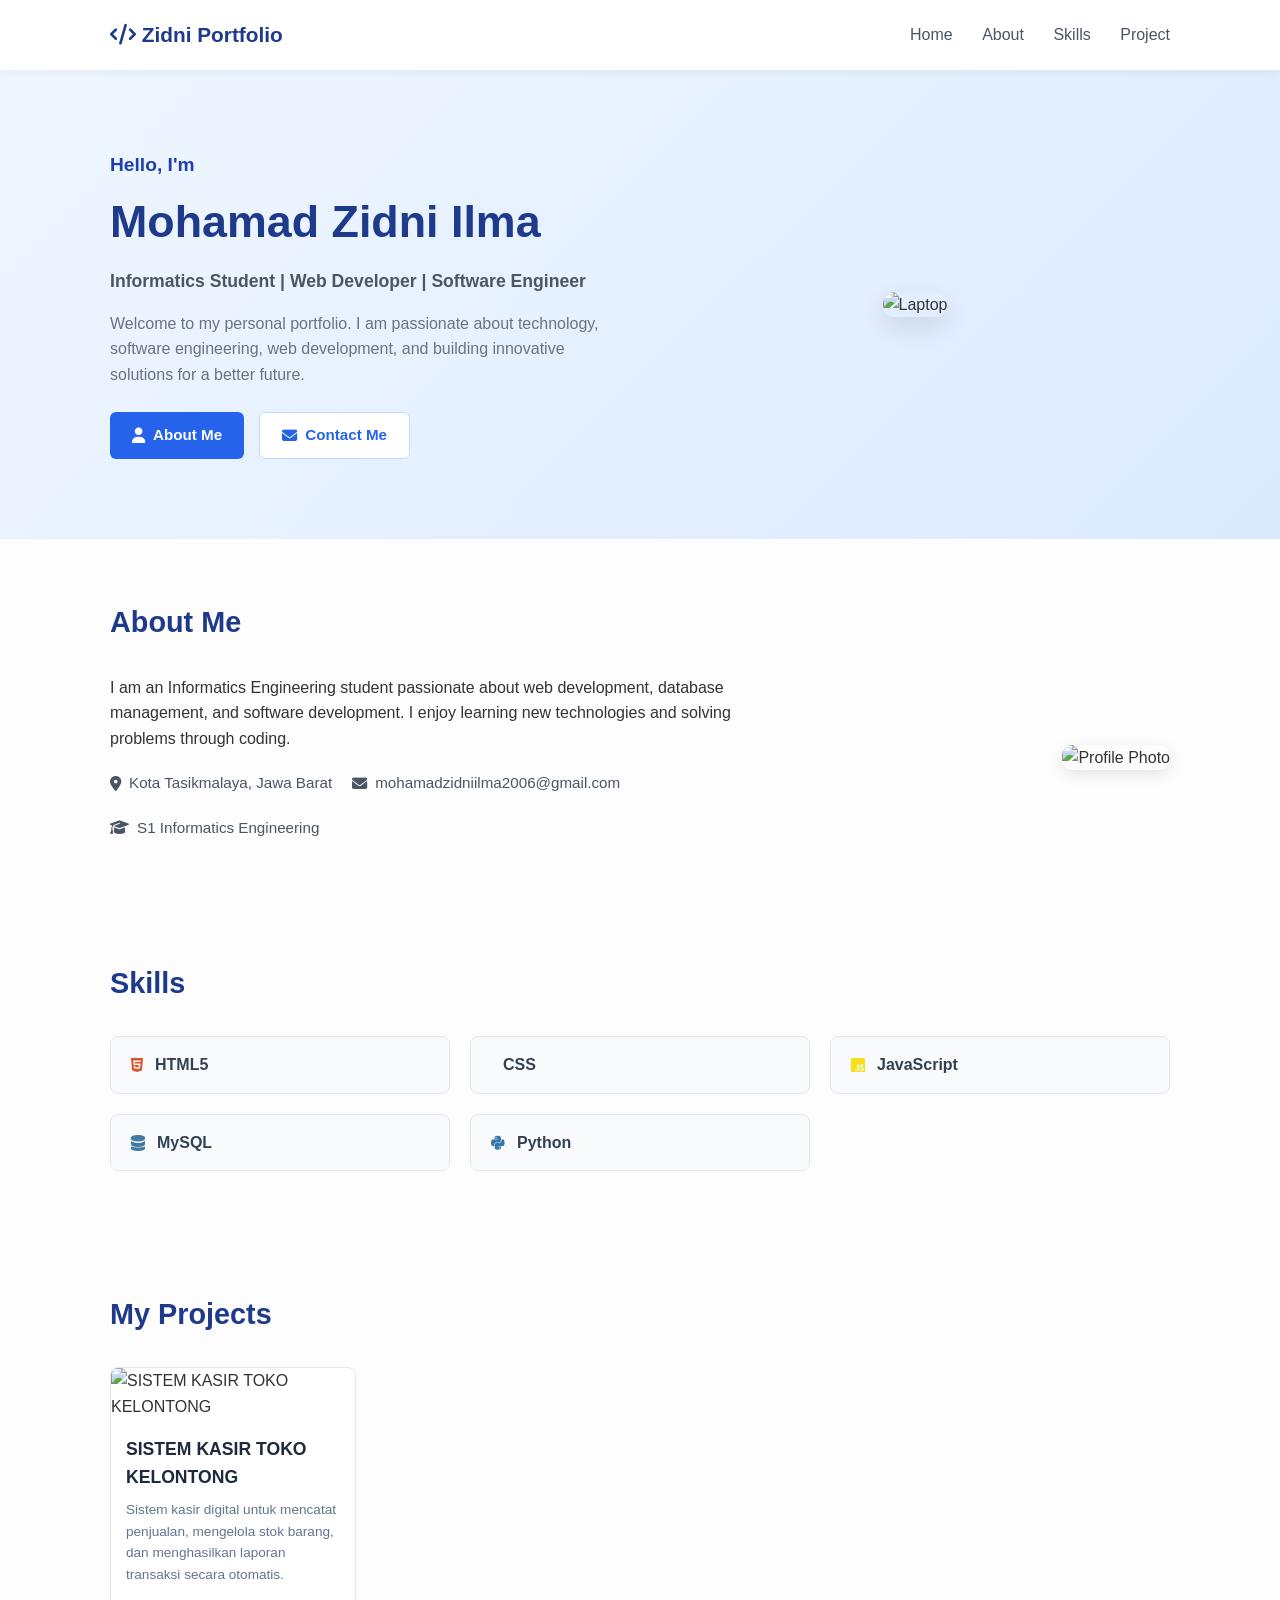
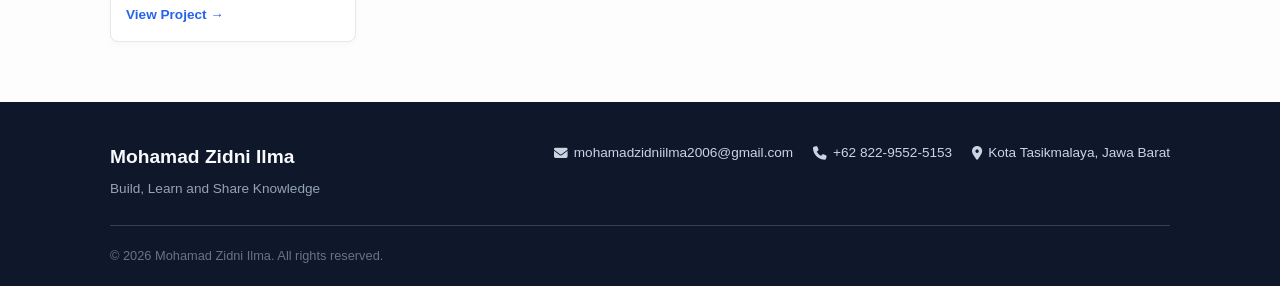
==== index.html @ e9b09fb3 "Rename portofolio.html to index.html" ====
<!DOCTYPE html>
<html lang="id">
<head>
    <meta charset="UTF-8">
    <meta name="viewport" content="width=device-width, initial-scale=1.0">
    <title>Portofolio - Mohamad Zidni Ilma</title>
    <link rel="stylesheet" href="style.css">
    <!-- FontAwesome untuk Icon -->
    <link rel="stylesheet" href="https://cdnjs.cloudflare.com/ajax/libs/font-awesome/6.5.1/css/all.min.css">
</head>
<body>

    <!-- Navigation Header -->
    <header id="zidni_header">
        <div class="zidni_container zidni_nav_wrapper">
            <div class="zidni_logo">
                <i class="fa-solid fa-code"></i> <span>Zidni Portfolio</span>
            </div>
            <nav class="zidni_nav_links">
                <a href="#zidni_hero">Home</a>
                <a href="#zidni_about">About</a>
                <a href="#zidni_skills">Skills</a>
                <a href="#zidni_projects">Project</a>
            </nav>
        </div>
    </header>

    <!-- Hero Section -->
    <section id="zidni_hero">
        <div class="zidni_container zidni_hero_content">
            <div class="zidni_hero_text">
                <p class="zidni_greeting">Hello, I'm</p>
                <h1 class="zidni_name">Mohamad Zidni Ilma</h1>
                <p class="zidni_subtitle">Informatics Student | Web Developer | Software Engineer</p>
                <p class="zidni_description">
                    Welcome to my personal portfolio. I am passionate about technology, software engineering, web development, and building innovative solutions for a better future.
                </p>
                <div class="zidni_hero_buttons">
                    <a href="#zidni_about" class="zidni_btn zidni_btn_primary"><i class="fa-solid fa-user"></i> About Me</a>
                    <a href="#zidni_contact" class="zidni_btn zidni_btn_secondary"><i class="fa-solid fa-envelope"></i> Contact Me</a>
                </div>
            </div>
            <div class="zidni_hero_image">
                <img src="image/laptop 1.jpg" alt="Laptop">
            </div>
        </div>
    </section>

    <!-- About Me Section -->
    <section id="zidni_about">
        <div class="zidni_container">
            <h2 class="zidni_section_title">About Me</h2>
            <div class="zidni_about_grid">
                <div class="zidni_about_text">
                    <p>
                        I am an Informatics Engineering student passionate about web development, database management, and software development. I enjoy learning new technologies and solving problems through coding.
                    <div class="zidni_info_list">
                        <div class="zidni_info_item">
                            <i class="fa-solid fa-location-dot"></i>Kota Tasikmalaya, Jawa Barat
                        </div>
                        <div class="zidni_info_item">
                            <i class="fa-solid fa-envelope"></i> mohamadzidniilma2006@gmail.com
                        </div>
                        <div class="zidni_info_item">
                            <i class="fa-solid fa-graduation-cap"></i> S1 Informatics Engineering
                        </div>
                    </div>
                </div>
                <div class="zidni_about_image">
                    <img src="image/foto.jpeg" alt="Profile Photo">
                </div>
            </div>
        </div>
    </section>

    <!-- Skills Section -->
    <section id="zidni_skills">
        <div class="zidni_container">
            <h2 class="zidni_section_title">Skills</h2>
            <div class="zidni_skills_grid">
                <div class="zidni_skill_card"><i class="fa-brands fa-html5" style="color: #E34F26;"></i> HTML5</div>
                <div class="zidni_skill_card"><i class="fa-brands fa-css-alt" style="color: #1572B6;"></i> CSS</div>
                <div class="zidni_skill_card"><i class="fa-brands fa-js" style="color: #F7DF1E;"></i> JavaScript</div>
                <div class="zidni_skill_card"><i class="fa-solid fa-database" style="color: #4479A1;"></i> MySQL</div>
                <div class="zidni_skill_card"><i class="fa-brands fa-python" style="color: #3776AB;"></i> Python</div>
            </div>
        </div>
    </section>

    <!-- Projects Section -->
    <section id="zidni_projects">
        <div class="zidni_container">
            <h2 class="zidni_section_title">My Projects</h2>
            <div class="zidni_projects_grid">

                <div class="zidni_project_card">
                    <img src="image/toko.jpeg" alt="SISTEM KASIR TOKO KELONTONG">
                    <div class="zidni_project_body">
                        <h3>SISTEM KASIR TOKO KELONTONG</h3>
                        <p>Sistem kasir digital untuk mencatat penjualan, mengelola stok barang, dan menghasilkan laporan transaksi secara otomatis.</p>
                        <a href="WarungPintar (1).html" class="zidni_project_link">View Project &rarr;</a>
                    </div>
                </div>
                
               
        </div>
    </section>

    <!-- Footer / Contact -->
    <footer id="zidni_contact">
        <div class="zidni_container">
            <div class="zidni_footer_info">
                <div class="zidni_footer_brand">
                    <h3>Mohamad Zidni Ilma </h3>
                    <p>Build, Learn and Share Knowledge</p>
                </div>
                <div class="zidni_footer_contacts">
                    <span><i class="fa-solid fa-envelope"></i> mohamadzidniilma2006@gmail.com</span>
                    <span><i class="fa-solid fa-phone"></i> +62 822-9552-5153</span>
                    <span><i class="fa-solid fa-location-dot"></i> Kota Tasikmalaya, Jawa Barat</span>
                </div>
            </div>
            <div class="zidni_copyright">
                &copy; 2026 Mohamad Zidni Ilma. All rights reserved.
            </div>
        </div>
    </footer>

</body>
</html>
---- style.css ----
/* Reset Basic */
* {
    margin: 0;
    padding: 0;
    box-sizing: border-box;
    font-family: 'Segoe UI', Tahoma, Geneva, Verdana, sans-serif;
}

body {
    color: #333;
    line-height: 1.6;
    background-color: #fdfdfd;
}

/* Global Container */
.zidni_container {
    max-width: 1100px;
    margin: 0 auto;
    padding: 0 20px;
}

/* Header & Nav */
#zidni_header {
    background-color: #ffffff;
    box-shadow: 0 2px 10px rgba(0, 0, 0, 0.05);
    position: sticky;
    top: 0;
    z-index: 100;
}

.zidni_nav_wrapper {
    display: flex;
    justify-content: space-between;
    align-items: center;
    height: 70px;
}

.zidni_logo {
    font-size: 1.3rem;
    font-weight: 700;
    color: #1e3a8a;
}

.zidni_nav_links a {
    margin-left: 25px;
    text-decoration: none;
    color: #4b5563;
    font-weight: 500;
    transition: color 0.3s;
}

.zidni_nav_links a:hover {
    color: #2563eb;
}

/* Hero Section */
#zidni_hero {
    background: linear-gradient(135deg, #eff6ff 0%, #dbeafe 100%);
    padding: 80px 0;
}

.zidni_hero_content {
    display: flex;
    align-items: center;
    justify-content: space-between;
    gap: 40px;
}

.zidni_hero_text {
    flex: 1;
}

.zidni_greeting {
    font-size: 1.2rem;
    color: #1e40af;
    font-weight: 600;
}

.zidni_name {
    font-size: 2.8rem;
    color: #1e3a8a;
    margin: 5px 0 10px 0;
}

.zidni_subtitle {
    font-size: 1.1rem;
    color: #4b5563;
    font-weight: 600;
    margin-bottom: 15px;
}

.zidni_description {
    color: #6b7280;
    margin-bottom: 25px;
    max-width: 500px;
}

.zidni_hero_buttons {
    display: flex;
    gap: 15px;
}

.zidni_btn {
    padding: 10px 22px;
    border-radius: 6px;
    text-decoration: none;
    font-weight: 600;
    font-size: 0.95rem;
    display: inline-flex;
    align-items: center;
    gap: 8px;
    transition: background-color 0.3s;
}

.zidni_btn_primary {
    background-color: #2563eb;
    color: #ffffff;
}

.zidni_btn_primary:hover {
    background-color: #1d4ed8;
}

.zidni_btn_secondary {
    background-color: #ffffff;
    color: #2563eb;
    border: 1px solid #bfdbfe;
}

.zidni_btn_secondary:hover {
    background-color: #f3f4f6;
}

.zidni_hero_image {
    flex: 1;
    display: flex;
    justify-content: center;
}

.zidni_hero_image img {
    max-width: 100%;
    border-radius: 12px;
    box-shadow: 0 10px 25px rgba(0,0,0,0.1);
}

/* Sections Common */
#zidni_about, #zidni_skills, #zidni_projects {
    padding: 60px 0;
}

.zidni_section_title {
    font-size: 1.8rem;
    color: #1e3a8a;
    margin-bottom: 30px;
}

/* About Section */
.zidni_about_grid {
    display: flex;
    align-items: center;
    justify-content: space-between;
    gap: 40px;
}

.zidni_about_text {
    flex: 2;
}

.zidni_about_image {
    flex: 1;
    text-align: right;
}

.zidni_about_image img {
    width: 230px;
    border-radius: 10px;
    box-shadow: 0 4px 15px rgba(0,0,0,0.1);
}

.zidni_info_list {
    margin-top: 20px;
    display: flex;
    flex-wrap: wrap;
    gap: 20px;
}

.zidni_info_item {
    font-size: 0.95rem;
    color: #4b5563;
    display: flex;
    align-items: center;
    gap: 8px;
}

/* Skills Section */
.zidni_skills_grid {
    display: grid;
    grid-template-columns: repeat(3, 1fr); /* Membuat pas 3 kolom per baris */
    gap: 20px;
}

.zidni_skill_card {
    background-color: #f8fafc;
    border: 1px solid #e2e8f0;
    padding: 15px 20px;
    border-radius: 8px;
    display: flex;
    align-items: center;
    gap: 12px;
    font-weight: 600;
    color: #334155;
}

.zidni_skill_icon {
    width: 28px;
    height: 28px;
    object-fit: contain;
}

/* Projects Section */
.zidni_projects_grid {
    display: grid;
    grid-template-columns: repeat(auto-fill, minmax(230px, 1fr));
    gap: 25px;
}

.zidni_project_card {
    background: #ffffff;
    border: 1px solid #e5e7eb;
    border-radius: 8px;
    overflow: hidden;
    box-shadow: 0 4px 6px rgba(0,0,0,0.02);
}

.zidni_project_card img {
    width: 100%;
    height: 140px;
    object-fit: cover;
}

.zidni_project_body {
    padding: 15px;
}

.zidni_project_body h3 {
    font-size: 1.1rem;
    color: #1e293b;
    margin-bottom: 8px;
}

.zidni_project_body p {
    font-size: 0.85rem;
    color: #64748b;
    margin-bottom: 15px;
}

.zidni_project_link {
    text-decoration: none;
    color: #2563eb;
    font-size: 0.85rem;
    font-weight: 600;
}

/* Footer Section */
#zidni_contact {
    background-color: #0f172a;
    color: #f8fafc;
    padding: 40px 0 20px 0;
}

.zidni_footer_info {
    display: flex;
    justify-content: space-between;
    align-items: flex-start;
    padding-bottom: 25px;
    border-bottom: 1px solid #334155;
    flex-wrap: wrap;
    gap: 20px;
}

.zidni_footer_brand h3 {
    font-size: 1.2rem;
    margin-bottom: 5px;
}

.zidni_footer_brand p {
    font-size: 0.85rem;
    color: #94a3b8;
}

.zidni_footer_contacts {
    display: flex;
    gap: 20px;
    font-size: 0.85rem;
    color: #cbd5e1;
    flex-wrap: wrap;
}

.zidni_footer_contacts span {
    display: flex;
    align-items: center;
    gap: 6px;
}

.zidni_copyright {
    text-align: left;
    font-size: 0.8rem;
    color: #64748b;
    margin-top: 20px;
}

/* Responsive Styles */
@media (max-width: 768px) {
    .zidni_hero_content, .zidni_about_grid {
        flex-direction: column;
        text-align: center;
    }

    .zidni_hero_buttons, .zidni_info_list {
        justify-content: center;
    }

    .zidni_about_image {
        text-align: center;
    }
}
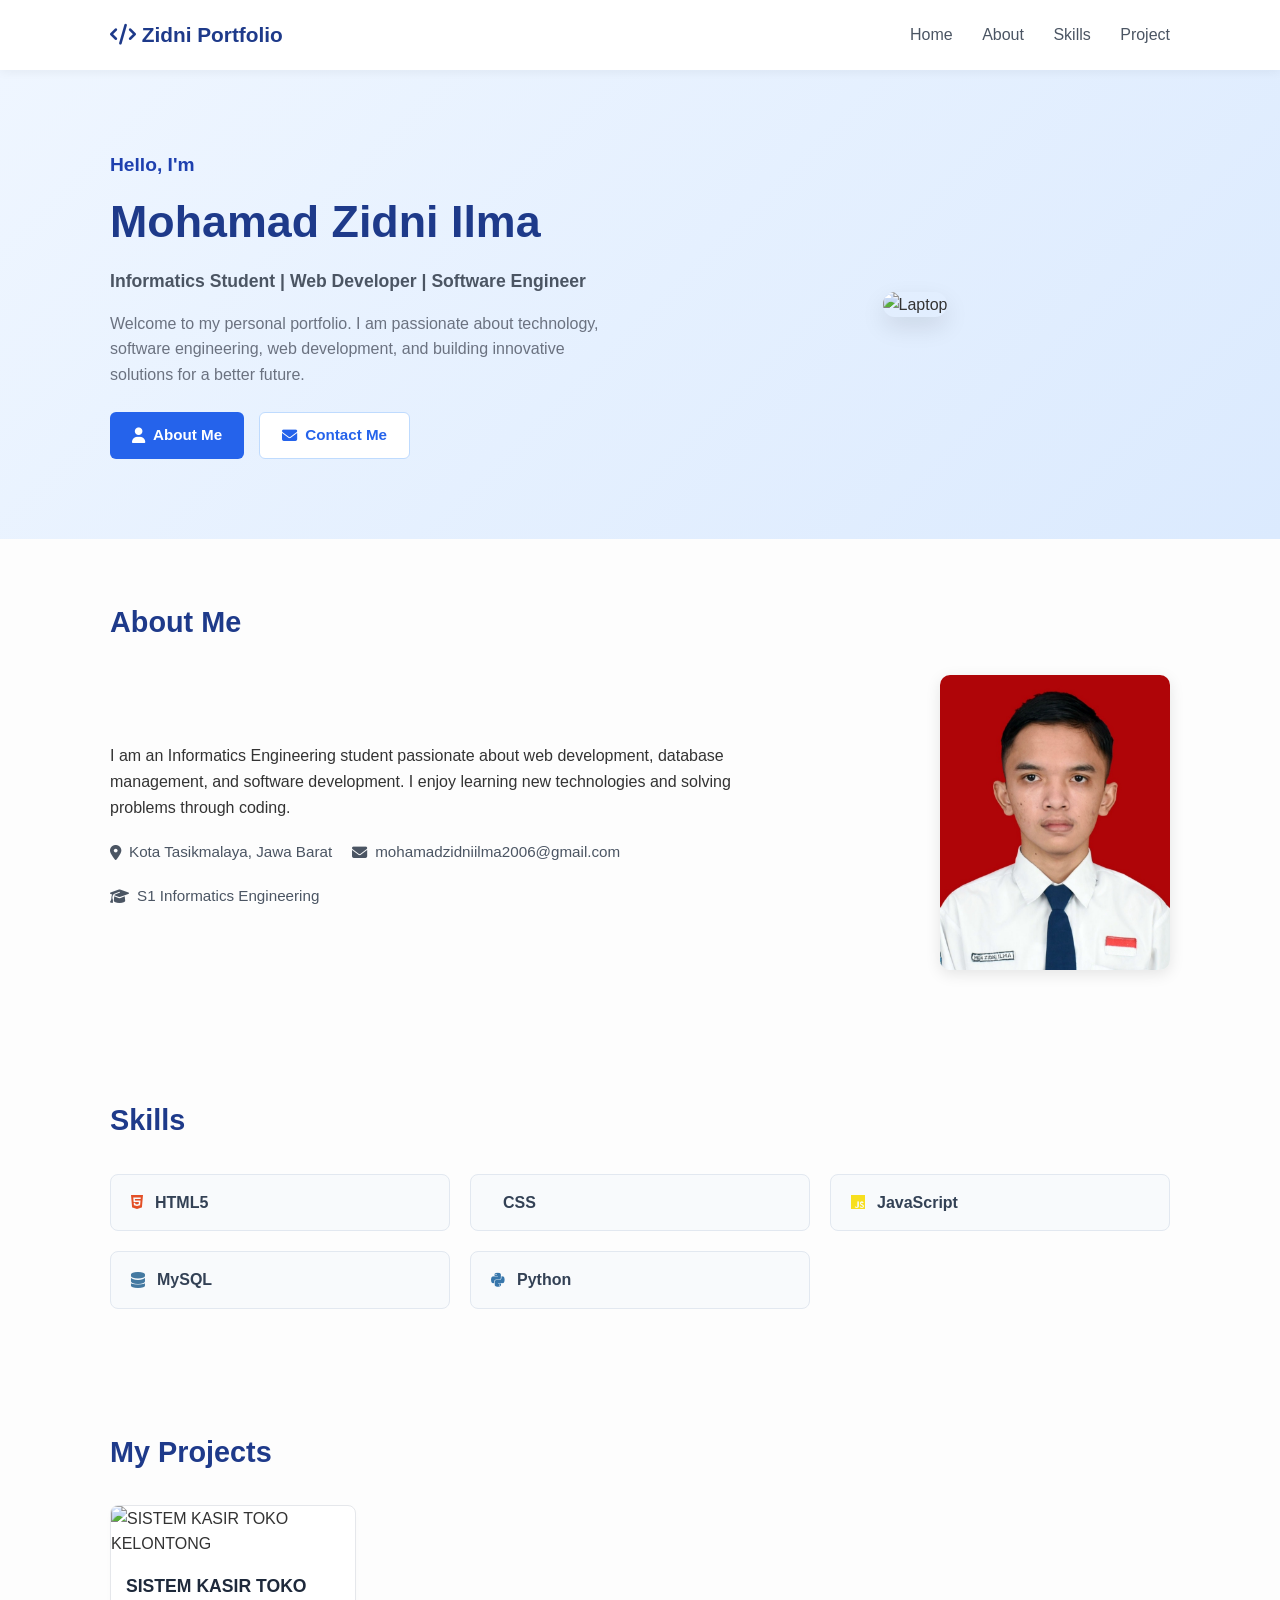
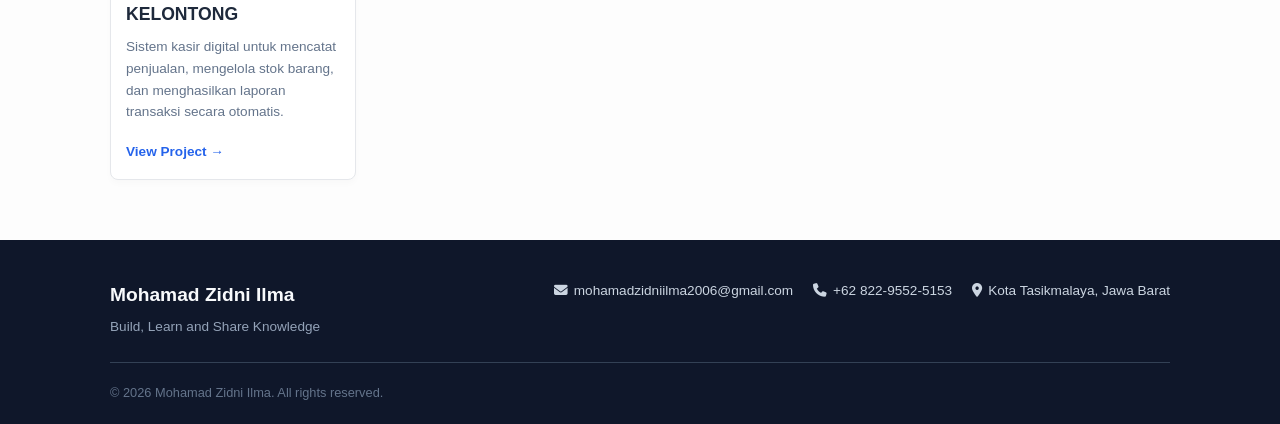
==== commit e3c17f9e: "Update index.html" ====
--- a/index.html
+++ b/index.html
@@ -67,7 +67,7 @@
                     </div>
                 </div>
                 <div class="zidni_about_image">
-                    <img src="image/foto.jpeg" alt="Profile Photo">
+                    <img src="foto.jpeg" alt="Profile Photo">
                 </div>
             </div>
         </div>
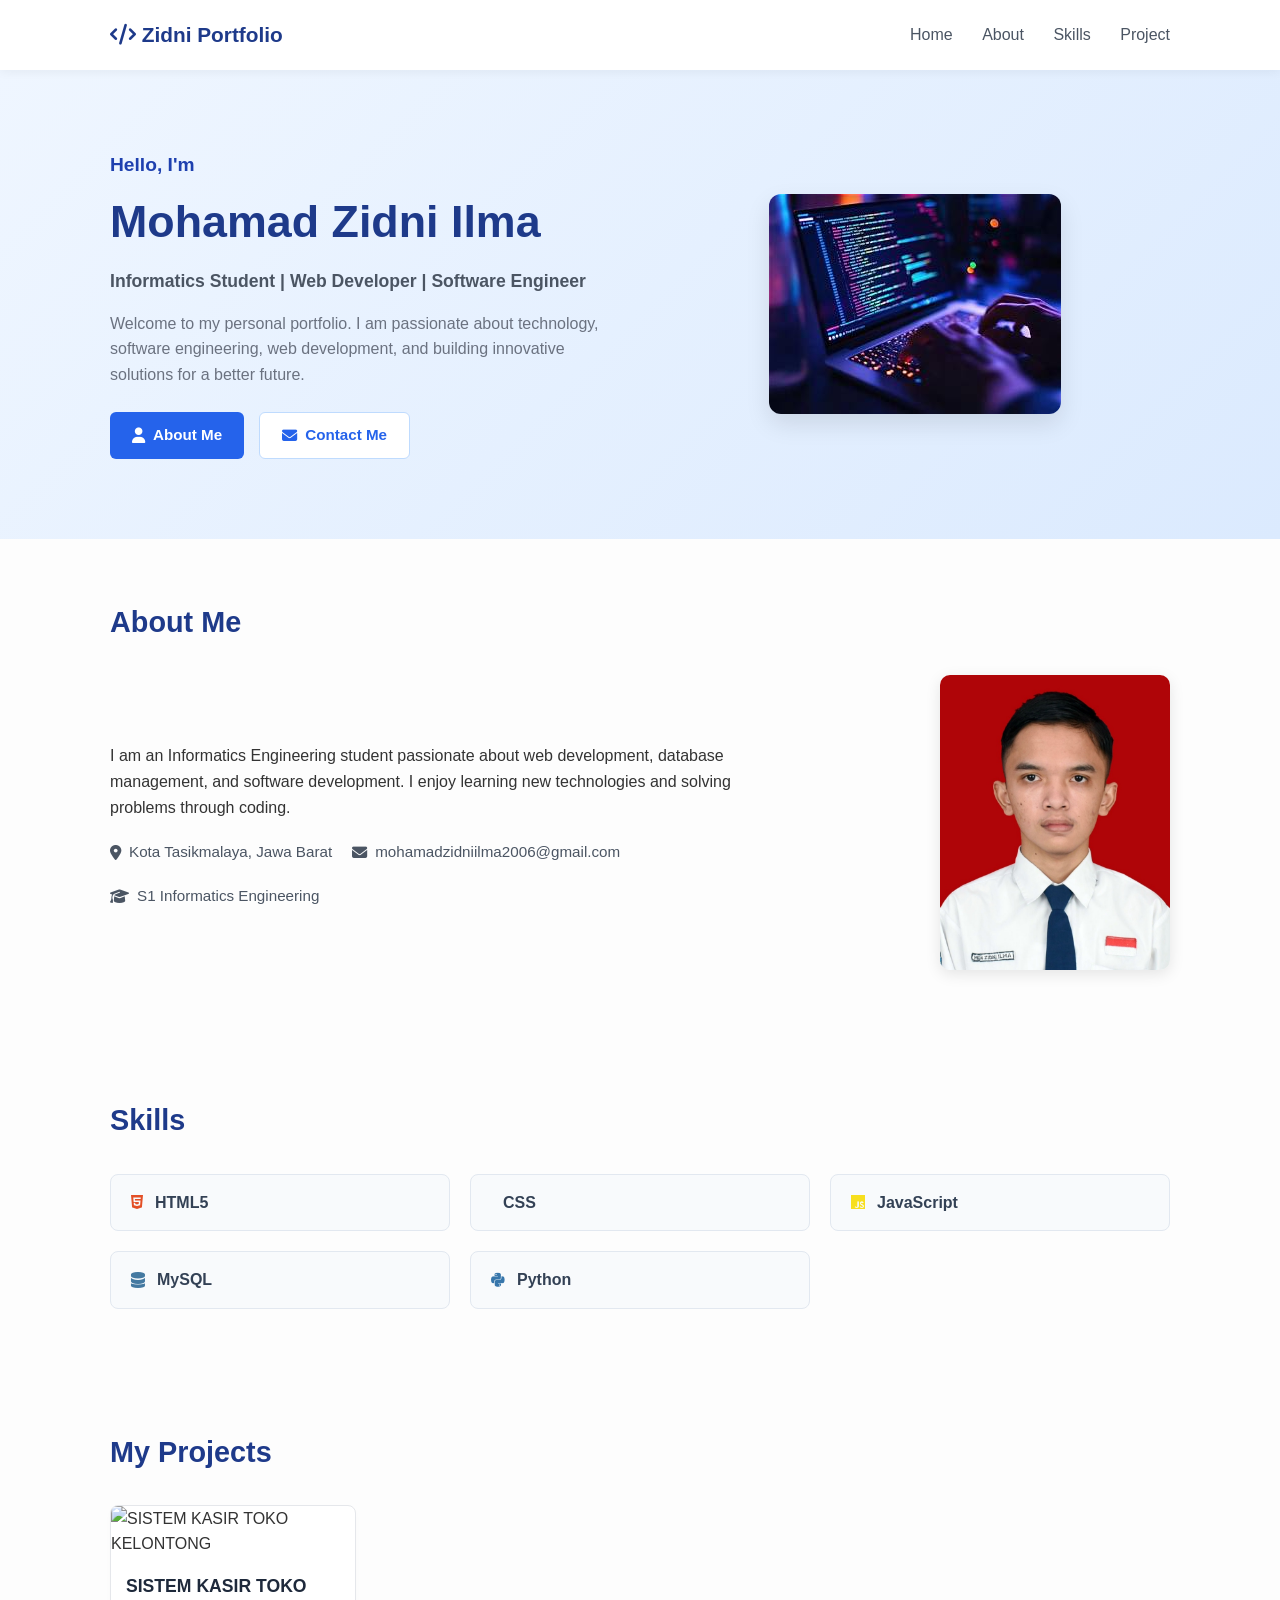
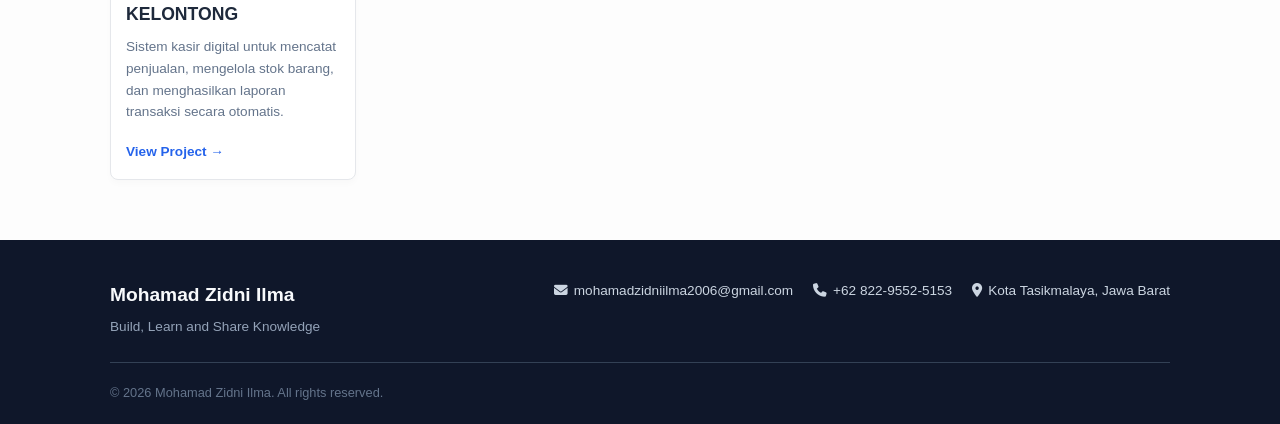
==== commit 8722873c: "Update index.html" ====
--- a/index.html
+++ b/index.html
@@ -41,7 +41,7 @@
                 </div>
             </div>
             <div class="zidni_hero_image">
-                <img src="image/laptop 1.jpg" alt="Laptop">
+                <img src="laptop 1.jpg" alt="Laptop">
             </div>
         </div>
     </section>
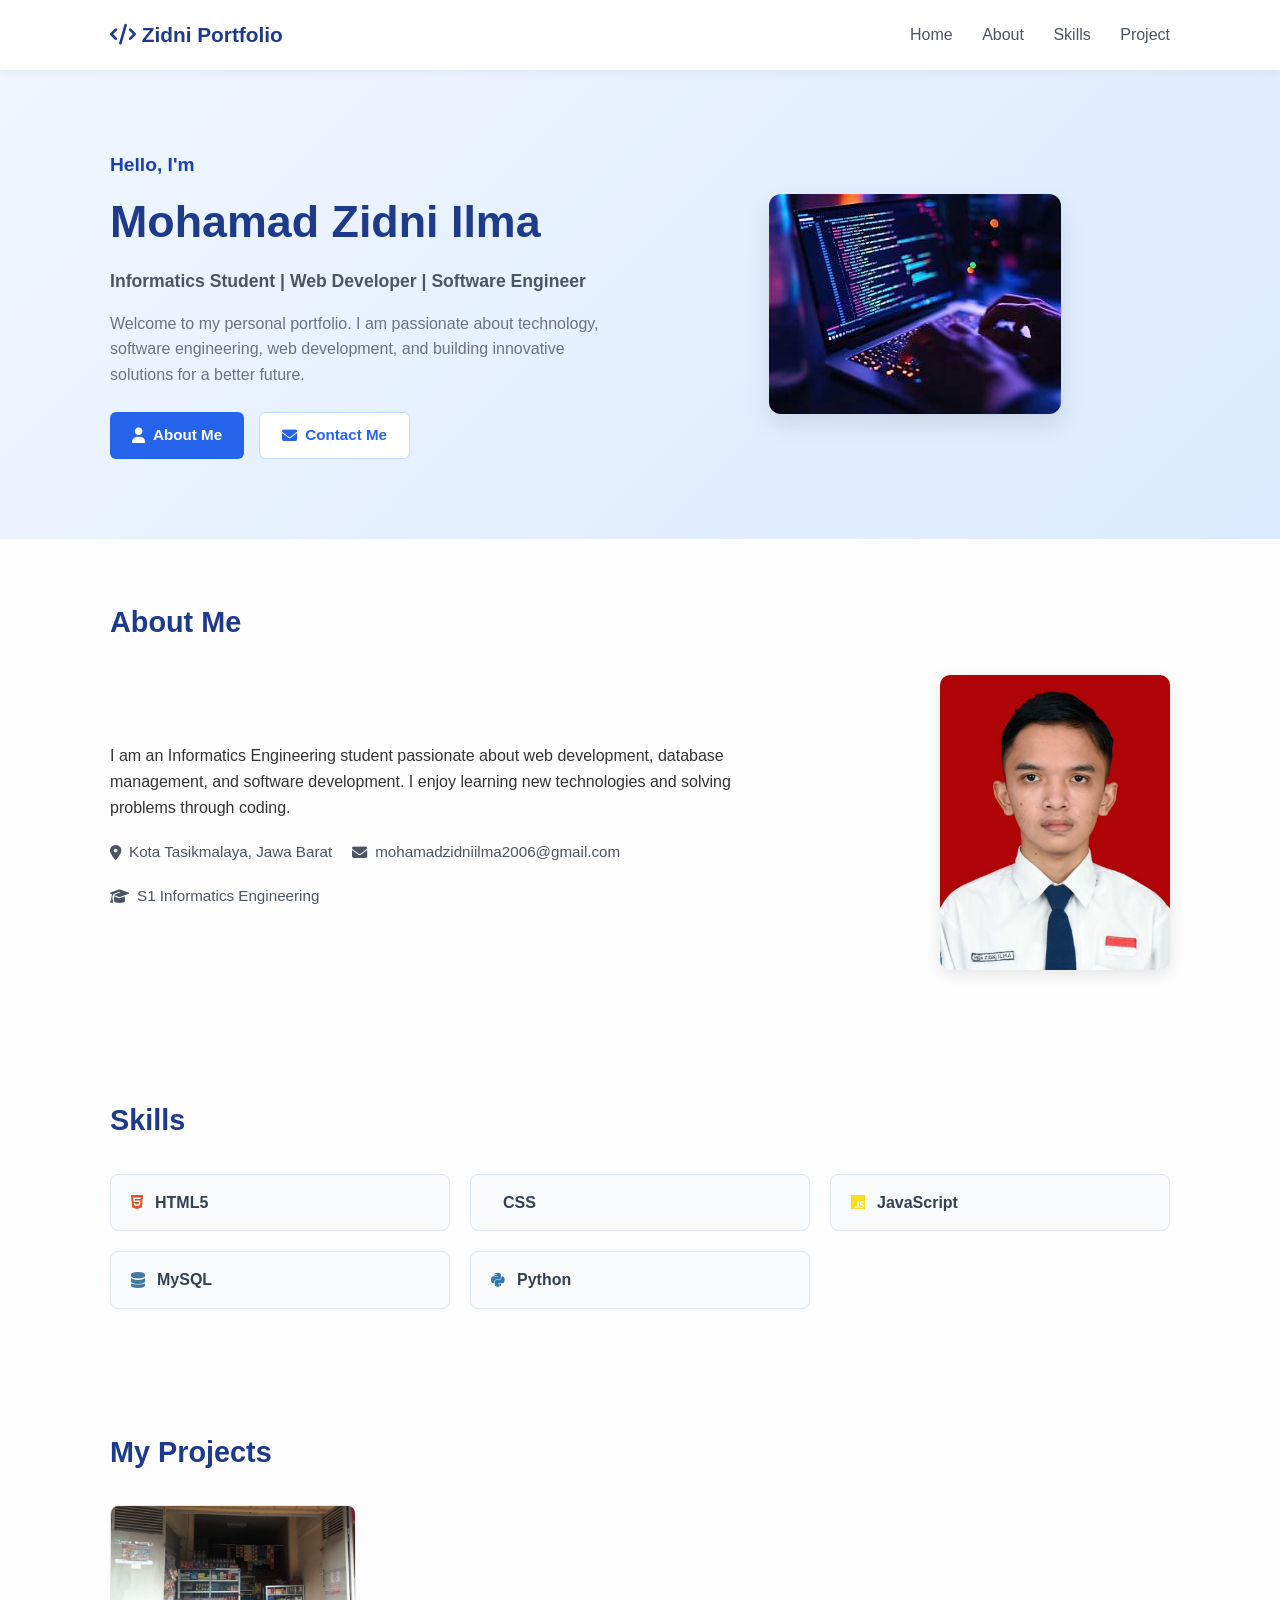
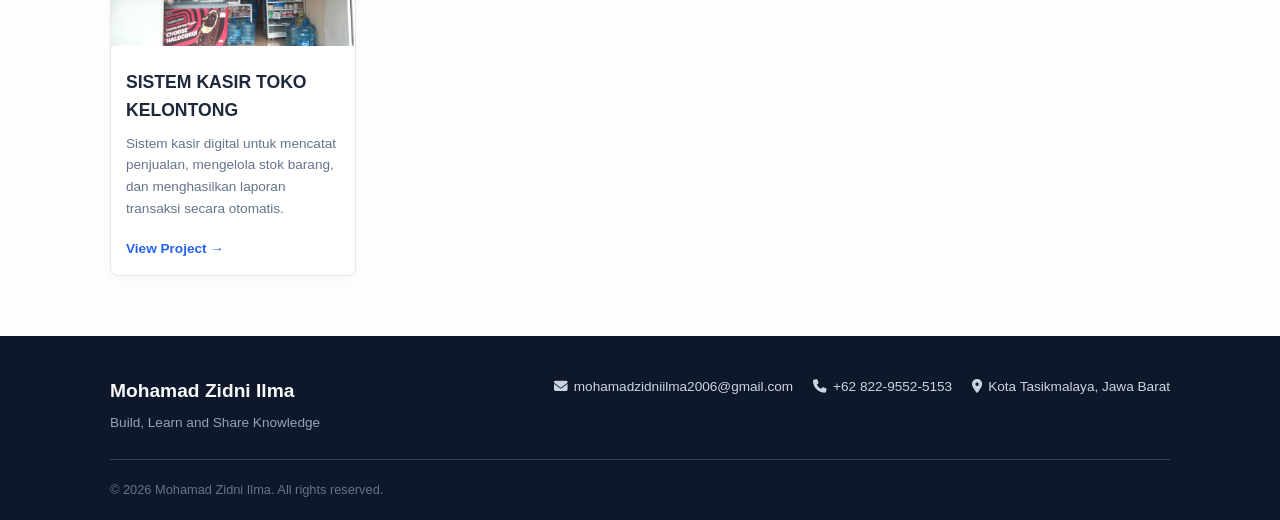
==== commit df7fb0f1: "Update index.html" ====
--- a/index.html
+++ b/index.html
@@ -94,7 +94,7 @@
             <div class="zidni_projects_grid">
 
                 <div class="zidni_project_card">
-                    <img src="image/toko.jpeg" alt="SISTEM KASIR TOKO KELONTONG">
+                    <img src="toko.jpeg" alt="SISTEM KASIR TOKO KELONTONG">
                     <div class="zidni_project_body">
                         <h3>SISTEM KASIR TOKO KELONTONG</h3>
                         <p>Sistem kasir digital untuk mencatat penjualan, mengelola stok barang, dan menghasilkan laporan transaksi secara otomatis.</p>
